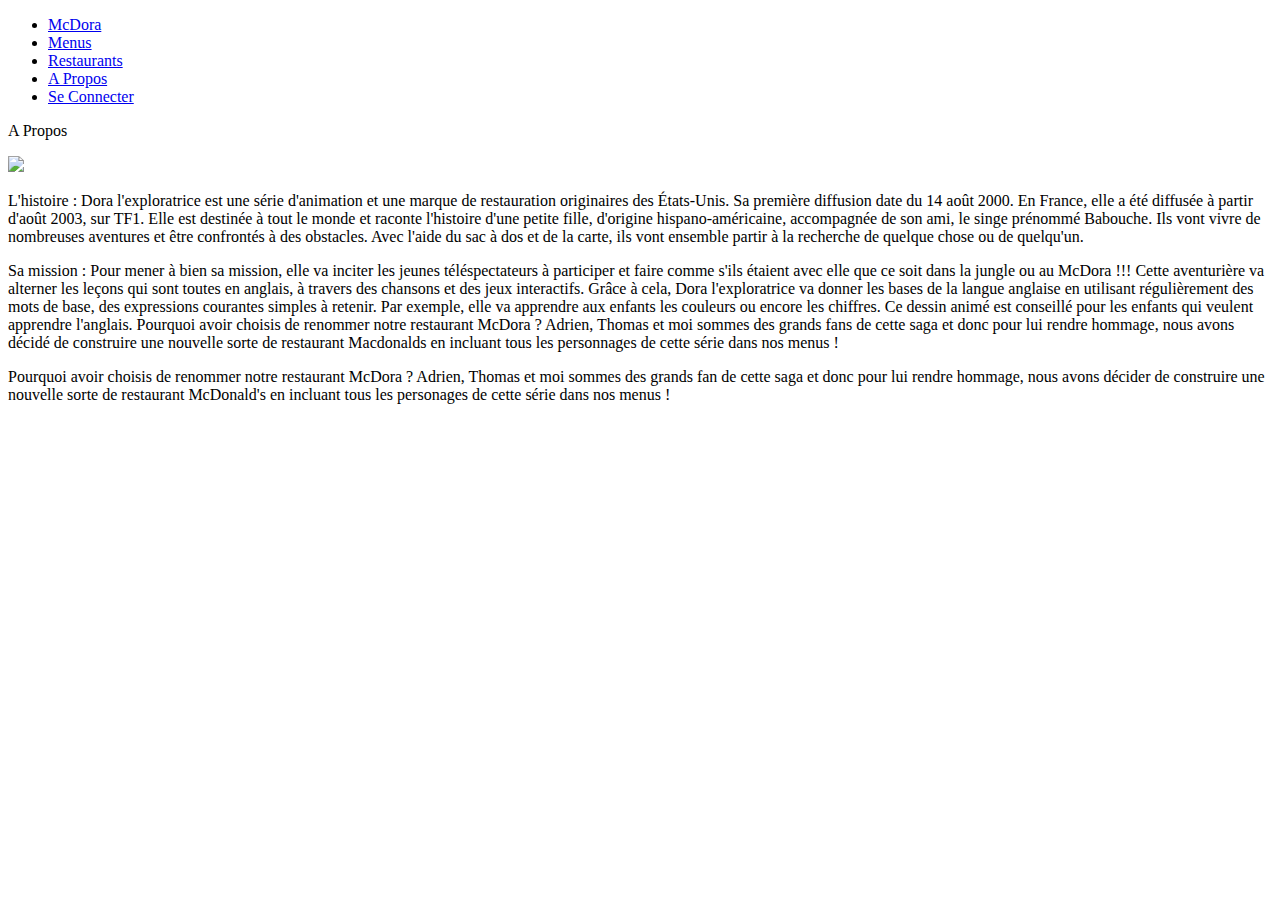
==== aboutpage/index.html @ 444dc6fd "fixed typo" ====
<!DOCTYPE html>
<html>

<head>
    <title>McDora | A Propos</title>
    <meta http-equiv="content-type" content="text/html;charset=utf-8">
    <link href="https://cdn.jsdelivr.net/npm/bootstrap@5.3.0-alpha1/dist/css/bootstrap.min.css" rel="stylesheet" integrity="sha384-GLhlTQ8iRABdZLl6O3oVMWSktQOp6b7In1Zl3/Jr59b6EGGoI1aFkw7cmDA6j6gD" crossorigin="anonymous">
    <link rel="stylesheet" href="style.css">
    <link rel="preconnect" href="https://fonts.googleapis.com">
    <link rel="preconnect" href="https://fonts.gstatic.com" crossorigin>
    <link href="https://fonts.googleapis.com/css2?family=Poppins:wght@300&display=swap" rel="stylesheet">
    <style>
        @import url('https://fonts.googleapis.com/css2?family=Poppins:wght@300&display=swap');
    </style>
</head>

<body>
    <ul class="banner">
        <li class="banneritem"><a href="/mcDora/" class="pfont">McDora</a></li>
        <li class="banneritem"><a href="/mcDora/order" class="pfont">Menus</a></li>
        <li class="banneritem"><a href="/mcDora/nosrestau" class="pfont">Restaurants</a></li>
        <li class="banneritem"><a href="/mcDora/aboutpage" class="pfont">A Propos</a></li>
        <li class="banneritem"><a href="/mcDora/connection" class="pfont">Se Connecter</a></li>
    </ul>



    <p class="title">A Propos</p>

    <div class="paragraph1">
        <img src="./dora.png" class="doraimg">

        <p>L'histoire : Dora l'exploratrice est une série d'animation et une marque de restauration originaires des États-Unis. Sa première diffusion date du 14 août 2000. En France, elle a été diffusée à partir d'août 2003, sur TF1. Elle est destinée à
            tout le monde et raconte l'histoire d'une petite fille, d'origine hispano-américaine, accompagnée de son ami, le singe prénommé Babouche. Ils vont vivre de nombreuses aventures et être confrontés à des obstacles. Avec l'aide du sac à dos et
            de la carte, ils vont ensemble partir à la recherche de quelque chose ou de quelqu'un.</p>

    </div>

    <div class="paragraph2">
        <p class="text">Sa mission : Pour mener à bien sa mission, elle va inciter les jeunes téléspectateurs à participer et faire comme s'ils étaient avec elle que ce soit dans la jungle ou au McDora !!! Cette aventurière va alterner les leçons qui sont toutes en anglais,
            à travers des chansons et des jeux interactifs. Grâce à cela, Dora l'exploratrice va donner les bases de la langue anglaise en utilisant régulièrement des mots de base, des expressions courantes simples à retenir. Par exemple, elle va apprendre
            aux enfants les couleurs ou encore les chiffres. Ce dessin animé est conseillé pour les enfants qui veulent apprendre l'anglais. Pourquoi avoir choisis de renommer notre restaurant McDora ? Adrien, Thomas et moi sommes des grands fans de cette
            saga et donc pour lui rendre hommage, nous avons décidé de construire une nouvelle sorte de restaurant Macdonalds en incluant tous les personnages de cette série dans nos menus !
        </p>


        <p>Pourquoi avoir choisis de renommer notre restaurant McDora ? Adrien, Thomas et moi sommes des grands fan de cette saga et donc pour lui rendre hommage, nous avons décider de construire une nouvelle sorte de restaurant McDonald's en incluant tous
            les personages de cette série dans nos menus !
        </p>
    </div>

</body>

</html>
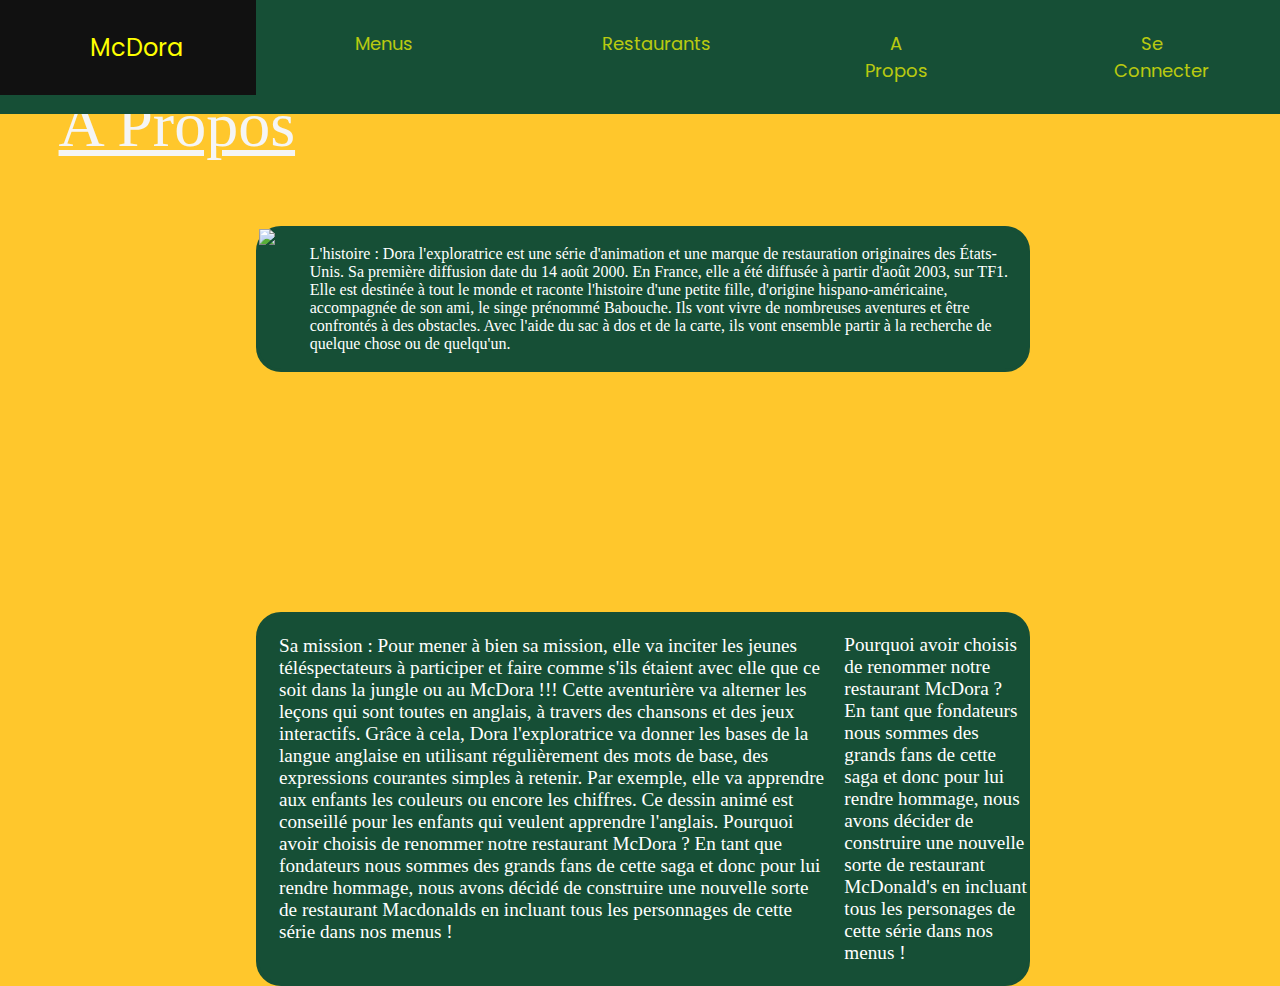
==== commit 1579d9d0: "fixed typo" ====
--- a/aboutpage/index.html
+++ b/aboutpage/index.html
@@ -39,12 +39,12 @@
     <div class="paragraph2">
         <p class="text">Sa mission : Pour mener à bien sa mission, elle va inciter les jeunes téléspectateurs à participer et faire comme s'ils étaient avec elle que ce soit dans la jungle ou au McDora !!! Cette aventurière va alterner les leçons qui sont toutes en anglais,
             à travers des chansons et des jeux interactifs. Grâce à cela, Dora l'exploratrice va donner les bases de la langue anglaise en utilisant régulièrement des mots de base, des expressions courantes simples à retenir. Par exemple, elle va apprendre
-            aux enfants les couleurs ou encore les chiffres. Ce dessin animé est conseillé pour les enfants qui veulent apprendre l'anglais. Pourquoi avoir choisis de renommer notre restaurant McDora ? Adrien, Thomas et moi sommes des grands fans de cette
+            aux enfants les couleurs ou encore les chiffres. Ce dessin animé est conseillé pour les enfants qui veulent apprendre l'anglais. Pourquoi avoir choisis de renommer notre restaurant McDora ? En tant que fondateurs nous sommes des grands fans de cette
             saga et donc pour lui rendre hommage, nous avons décidé de construire une nouvelle sorte de restaurant Macdonalds en incluant tous les personnages de cette série dans nos menus !
         </p>
 
 
-        <p>Pourquoi avoir choisis de renommer notre restaurant McDora ? Adrien, Thomas et moi sommes des grands fan de cette saga et donc pour lui rendre hommage, nous avons décider de construire une nouvelle sorte de restaurant McDonald's en incluant tous
+        <p>Pourquoi avoir choisis de renommer notre restaurant McDora ? En tant que fondateurs nous sommes des grands fans de cette saga et donc pour lui rendre hommage, nous avons décider de construire une nouvelle sorte de restaurant McDonald's en incluant tous
             les personages de cette série dans nos menus !
         </p>
     </div>
--- a/aboutpage/style.css
+++ b/aboutpage/style.css
@@ -0,0 +1,85 @@
+body {
+    background-color: #FFC72C;
+    color: #164f36;
+}
+
+.pfont {
+    font-family: 'Poppins', sans-serif;
+}
+
+.title {
+    font-size: 4rem;
+    text-decoration: underline;
+    margin-left: 4%;
+    margin-top: 7%;
+    color: whitesmoke;
+}
+
+.paragraph1 {
+    position: absolute;
+    left: 20%;
+    border: solid 3px #164f36;
+    border-radius: 25px;
+    max-width: 60%;
+    display: flex;
+    justify-content: space-evenly;
+    background-color: #164f36;
+    color: white;
+}
+
+.doraimg {
+    width: 20%;
+    margin-right: 20px;
+}
+
+.paragraph2 {
+    position: absolute;
+    left: 20%;
+    top: 68%;
+    border: solid 3px #164f36;
+    border-radius: 25px;
+    max-width: 60%;
+    display: flex;
+    justify-content: space-evenly;
+    background-color: #164f36;
+    color: white;
+    font-size: larger;
+}
+
+.text {
+    margin: 20px;
+}
+
+.banner {
+    position: absolute;
+    width: 100%;
+    left: 0%;
+    top: 0%;
+    list-style-type: none;
+    margin: 0;
+    padding: 0;
+    overflow: hidden;
+    background-color: #164f36;
+    display: flex;
+    justify-content: space-evenly;
+}
+
+li {
+    width: 20%;
+    text-align: center;
+}
+
+li a {
+    display: block;
+    color: yellow;
+    padding: 30px 90px;
+    text-decoration: none;
+    opacity: 70%;
+    font-size: large;
+}
+
+li a:hover {
+    background-color: #111;
+    opacity: 100%;
+    font-size: x-large;
+}
